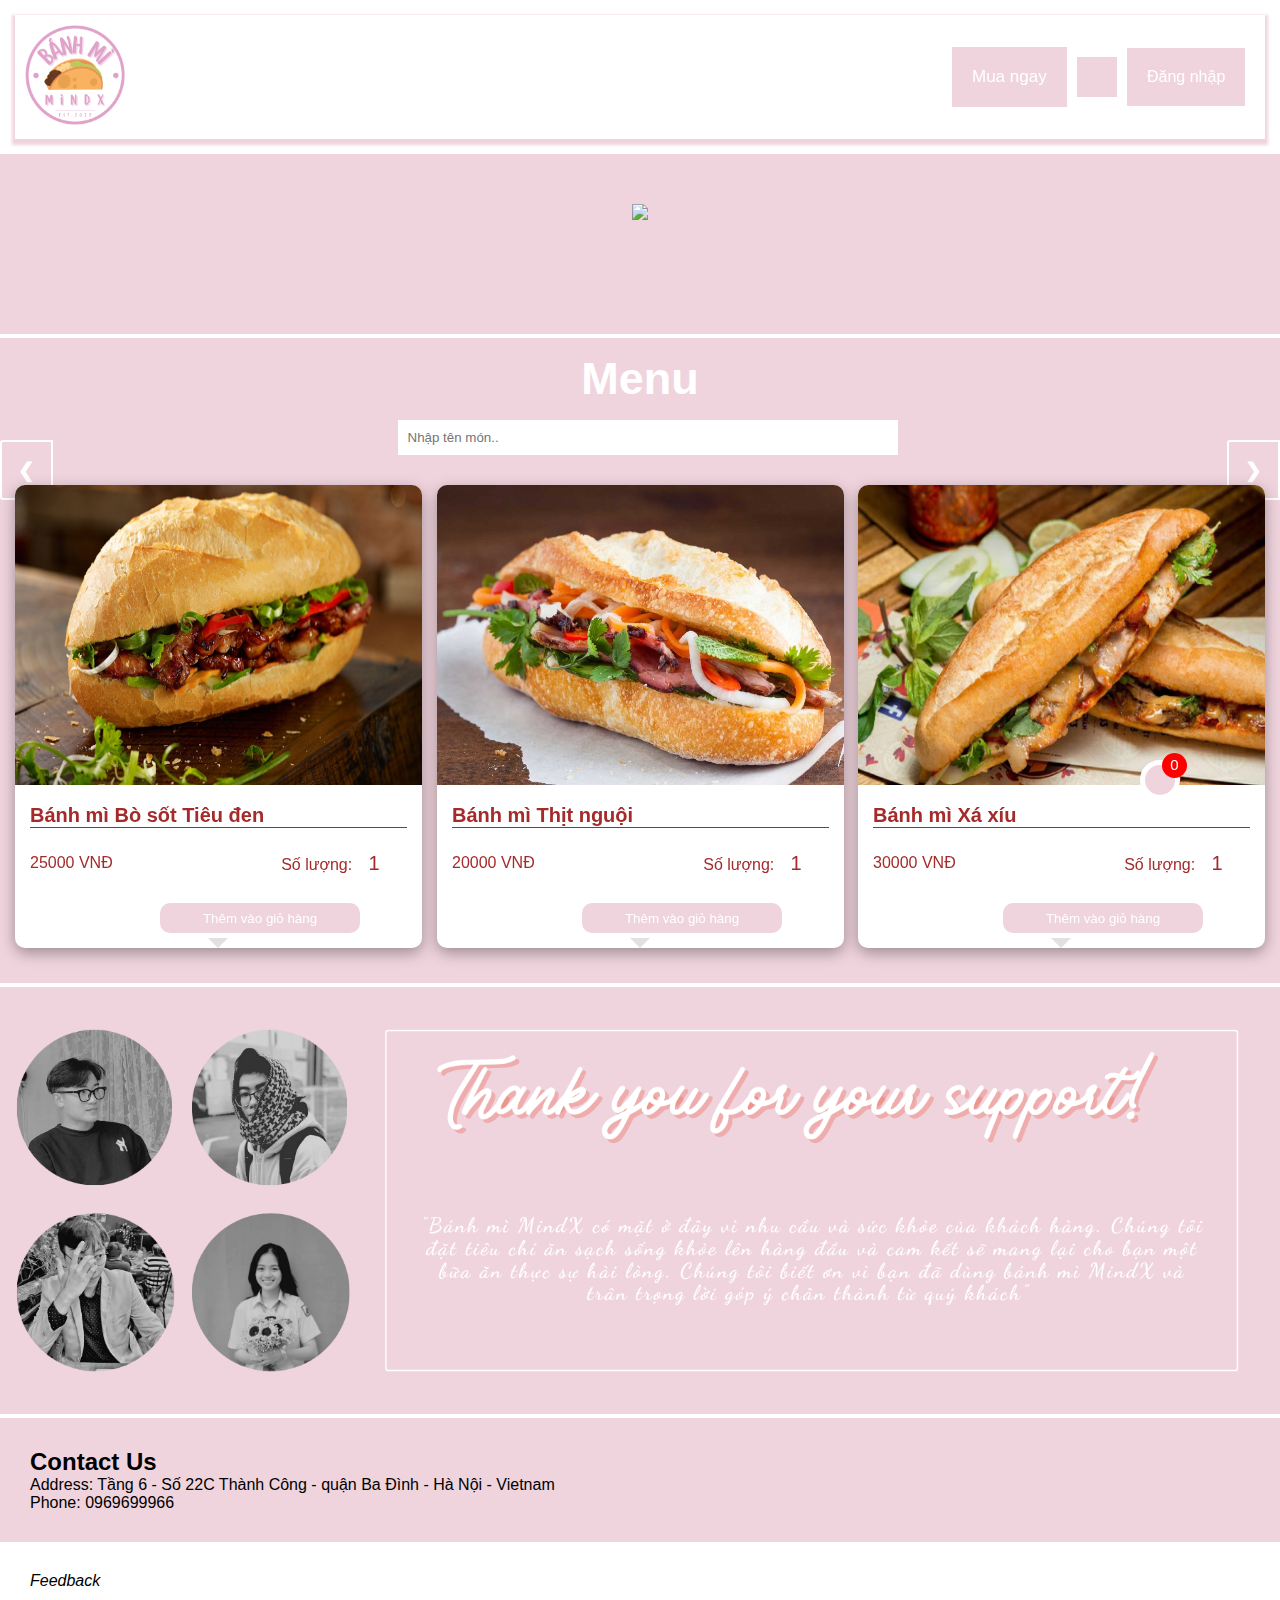
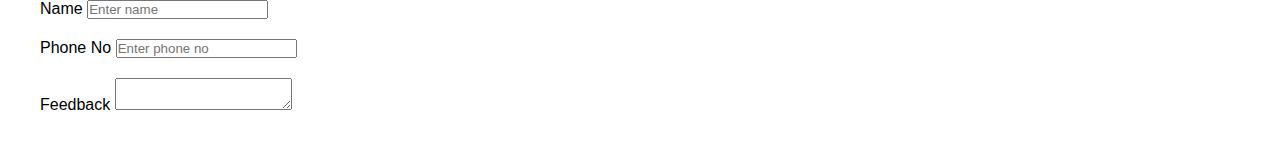
==== index.html @ 98847968 "sang update" ====
<!DOCTYPE html>
<html lang="en">
<head>
    <meta charset="UTF-8">
    <meta http-equiv="X-UA-Compatible" content="IE=edge">
    <meta name="viewport" content="width=device-width, initial-scale=1.0">
    <link rel="stylesheet" href="style.css">
    <link rel="preconnect" href="https://fonts.googleapis.com">
    <link rel="preconnect" href="https://fonts.googleapis.com">
    <link rel="preconnect" href="https://fonts.gstatic.com" crossorigin>
    <link href="https://fonts.googleapis.com/css2?family=Ibarra+Real+Nova:ital,wght@0,400;0,500;0,600;1,400;1,500&family=Montserrat:wght@300;400;500&family=Poppins:wght@200;300&family=Roboto:wght@100&display=swap" rel="stylesheet">    <title>Document</title>
    <link rel="stylesheet" href="https://cdnjs.cloudflare.com/ajax/libs/font-awesome/6.1.2/css/all.min.css" integrity="sha512-1sCRPdkRXhBV2PBLUdRb4tMg1w2YPf37qatUFeS7zlBy7jJI8Lf4VHwWfZZfpXtYSLy85pkm9GaYVYMfw5BC1A==" crossorigin="anonymous" referrerpolicy="no-referrer" />
</head>
<body> 
    <header>
        <div class="taskbar-container">
            <a href="#">
            <div class = "logo">
            <img src = "./image/logo.png">
                </div>
            </a>
        
        <div class = "taskbar"> 
            <ul>
            <li><button id="buy" onClick="document.getElementById('menu').scrollIntoView();">Mua ngay</button></li>
            <li><button id="search" onClick="document.getElementById('menu').scrollIntoView();"><i class="fa-solid fa-magnifying-glass"></i></button></li>
            <li><a id = "loginBtn"  href="./login/login.html">Đăng nhập</a></li>
                <div class="cart">
                <a href="./cart.html" target="_blank">
                    <i class="fa-solid fa-cart-shopping"></i>
                </a>
                <div class="cartAmount">0</div>
            
                </div>  
        
        </div>
        </div>

    </header>
    <div class = "content">
        <div class = "introslide">
            <div class = "slideshow">
                <img src = "https://i.ytimg.com/vi/emuw7aCP5E4/maxresdefault.jpg">
            </div>
            <div class = "slideshow">
                <img src = "https://cdn.brvn.vn/topics/1280px/2020/24310_24310_F&B-VuaBanhMi_Ava_2.jpg">
            </div>
            <div class = "slideshow">
                <img src = "https://banhmipho.vn/wp-content/uploads/2020/09/khuyen-mai-banner.jpg">
            </div>
            <div class = "slideshow">
                <img src = "https://cdn.24h.com.vn/upload/3-2022/images/2022-07-14/Banh-mi-diem-nhan-doc-dao-cua-am-thuc-duong-pho-Viet-Nam-2-1657769244-963-width800height450.jpg">
            </div>
            <a class="prev" onclick="plusSlides(-1)">&#10094;</a>
            <a class="next" onclick="plusSlides(1)">&#10095;</a>
        </div>
        
        <div class = "option">
            
        
        </div>
        
        
    </div>

    

    <div class="menu" id="menu">
        <div class="title">
            <h2>Menu</h2>
          </div>
          <div class="search_bar" id="search_bar">
            <i class="fa-solid fa-magnifying-glass"></i>
            <input placeholder="Nhập tên món.." id="searchbar" oninput="filterFunc()" type="search"/>
        </div>
          <div class="menu_items"></div>
      </div>
    
    <div class = "moreinfo">
        <img src="./image/about.png" alt="about">

    </div>

    <div class = "contact">
        <h2>Contact Us</h2>
        <div>Address: Tầng 6 - Số 22C Thành Công - quận Ba Đình - Hà Nội - Vietnam</div>
        <div>Phone: 0969699966</div>
    </div>

    <div class = "feedback">
        <div class = "title">Feedback</div>
        <form>
            <div class = "fb">
                <label for="name">Name</label>
                <input id = "name" type="text" placeholder="Enter name">    
            </div>
            <div class = "fb">
                <label for="phone">Phone No</label>
                <input id = "phone" type="number" placeholder="Enter phone no">    
            </div>
            <div class = "fb">
                <label for="content">Feedback</label>
                <textarea id = "content"></textarea>     
            </div>
        </form>
    </div>
    <script src="./data.js"></script>
    <script src = ./app.js></script>
    <script src="./search.js"></script>
</body>
</html>
---- style.css ----
* {
  margin: 0;
  padding: 0;
  box-sizing: border-box;
  font-family: "Mulish", sans-serif;
}

html {
  scroll-behavior: smooth;
}

.taskbar-container {
  display: flex;
  justify-content: space-between;
  background-color: white;
  margin: 15px;
  padding: 10px;
  box-shadow: #f0d4dd 0px 3px 3px 3px;
}

.logo img {
  width: 100px;
  height: 100px;
}

.taskbar {
  display: flex;
  flex-direction: row;
  justify-content: space-between;
  align-items: center;
}

.cart {
  z-index: 1;
  position: fixed;
  bottom: 100px;
  right: 100px;
  background-color: #f0d4dd;
  color: white;
  font-size: 25px;
  padding: 15px;
  border-radius: 50%;
  border: 5px solid white;
}

.cartAmount {
  height: 25px;
  width: 25px;
  position: absolute;
  background-color: red;
  color: white;
  top: -12px;
  right: -12px;
  font-size: 15px;
  padding: 3px;
  border-radius: 50%;
  text-align: center;
}

.taskbar ul {
  display: flex;
  align-items: center;
}

.taskbar ul li {
  color: white;
  background-color: #f0d4dd;
  margin-right: 10px;
  border: none;
  cursor: pointer;
  list-style: none;
}

#buy,
#search,
#loginBtn {
  display: flex;
  padding: 20px;
}

.taskbar ul li {
  display: inline-block;
  vertical-align: middle;
  -webkit-transform: perspective(1px) translateZ(0);
  transform: perspective(1px) translateZ(0);
  box-shadow: 0 0 1px rgba(0, 0, 0, 0);
  position: relative;
}

.taskbar ul li:before {
  z-index: -1;
  content: "";
  position: absolute;
  border: #f0d4dd solid 4px;
  top: 0;
  right: 0;
  bottom: 0;
  left: 0;
  -webkit-transition-duration: 0.3s;
  transition-duration: 0.3s;
  -webkit-transition-property: top, right, bottom, left;
  transition-property: top, right, bottom, left;
}

.taskbar ul li:hover:before,
.taskbar ul li:focus:before,
.taskbar ul li:active:before {
  top: -8px;
  right: -8px;
  bottom: -8px;
  left: -8px;
}

#buy {
  color: white;
  background-color: #f0d4dd;
  border: none;
  font-size: 17px;
  cursor: pointer;
}

#search {
  color: white;
  background-color: #f0d4dd;
  border: none;
  font-size: 17px;
  cursor: pointer;
}

.content {
  padding: 50px;
  text-align: center;
  background: #efd4dd;
}

.content .name {
  font-size: 80px;
  font-weight: bold;
  text-align: center;
}
.content .intro {
  font-size: 40px;
  text-align: center;
}

.content .slideshow {
  display: none;
}

.prev,
.next {
  cursor: pointer;
  position: absolute;
  top: 50%;
  width: auto;
  margin-top: -10px;
  padding: 16px;
  color: white;
  font-weight: bold;
  font-size: 20px;
  border-radius: 0 3px 3px 0;
  border: 2px solid white;
}

.next {
  right: 0;
  border-radius: 3px 0 0 3px;
}

.prev {
  left: 0;
  border-radius: 3px 0 0 3px;
}

.prev:hover,
.next:hover {
  background-color: hwb(23 89% 8%);
}

.content .macarons {
  width: 60%;
}

.content .option {
  padding: 30px;
}

.moreinfo img {
  width: 100%;
  margin-top: 4px;
}

.contact {
  background-color: #efd4dd;
  padding: 30px;
}

.feedback {
  padding: 30px;
}

.feedback .fb {
  padding: 10px;
}

.feedback .title {
  font-style: italic;
}

.dropdown {
  float: left;
  overflow: hidden;
}

.menu {
  background-color: #f0d4dd;
  padding-bottom: 20px;
  margin-top: -1px;
}

.menu .title {
  text-align: center;
  margin-top: 5px;
  padding-top: 15px;
  color: white;
  font-size: 30px;
  font-weight: bold;
}

.search_bar {
  text-align: center;
  margin: 15px 0;
}

.search_bar i {
  margin-right: 15px;
  color: white;
}

.search_bar input {
  height: 35px;
  width: 500px;
  border: 10px solid white;
}

.menu_items {
  display: grid;
  grid-template-columns: repeat(3, 1fr);
  grid-gap: 15px;
  padding-top: 15px;
  margin: 0 15px;
  margin: 15px;
}

.menu_items .item {
  background-color: white;
  overflow: hidden;
  border-radius: 10px;
  box-shadow: rgba(0, 0, 0, 0.35) 0px 5px 15px;
}

.menu_items .item {
  display: inline-block;
  vertical-align: middle;
  -webkit-transform: perspective(1px) translateZ(0);
  transform: perspective(1px) translateZ(0);
  position: relative;
  -webkit-transition-duration: 0.3s;
  transition-duration: 0.3s;
  -webkit-transition-property: transform;
  transition-property: transform;
}
.menu_items .item:before {
  position: absolute;
  z-index: -1;
  content: "";
  left: calc(50% - 10px);
  bottom: 0;
  border-style: solid;
  border-width: 10px 10px 0 10px;
  border-color: #e1e1e1 transparent transparent transparent;
  -webkit-transition-duration: 0.3s;
  transition-duration: 0.3s;
  -webkit-transition-property: transform;
  transition-property: transform;
}
.menu_items .item:hover,
.menu_items .item:focus,
.menu_items .item:active {
  -webkit-transform: translateY(-10px);
  transform: translateY(-10px);
}
.menu_items .item:hover:before,
.menu_items .item:focus:before,
.menu_items .item:active:before {
  -webkit-transform: translateY(10px);
  transform: translateY(10px);
}

.menu_items .item .item_photo img {
  width: 100%;
  height: 300px;
}

.menu_items .item .item-info {
  display: flex;
  flex-direction: column;
  padding: 15px;
}

.menu_items .item .item-info .item-name {
  font-weight: bold;
  margin-bottom: 15px;
  font-size: 20px;
  color: brown;
  border-bottom: 1px solid brown;
}

.bot-info {
  display: flex;
  justify-content: space-between;
  align-items: center;
  color: brown;
}

.item-info .add {
  width: 200px;
  height: 30px;
  margin-top: 20px;
  margin-left: 130px;
  color: white;
  background-color: #f0d4dd;
  border: none;
  cursor: pointer;
  border-radius: 10px;
}

.item-info .add {
  display: inline-block;
  vertical-align: middle;
  -webkit-transform: perspective(1px) translateZ(0);
  transform: perspective(1px) translateZ(0);
  box-shadow: 0 0 1px rgba(0, 0, 0, 0);
  -webkit-transition-duration: 0.3s;
  transition-duration: 0.3s;
  -webkit-transition-property: transform;
  transition-property: transform;
}
.item-info .add:hover,
.item-info .add:focus,
.item-info .add:active {
  -webkit-transform: scale(1.1);
  transform: scale(1.1);
}

.quantity {
  text-align: center;
  width: 50px;
  height: 40px;
  font-size: 20px;
  color: brown;
  border: none;
}

.shopping-cart {
  display: grid;
  grid-template-columns: repeat(1, 320px);
  justify-content: center;
  gap: 15px;
}

a {
  text-decoration: none;
  cursor: pointer;
  color: inherit;
}

.hidden {
  display: none;
}

/* CART CSS */

.text-center {
  text-align: center;
  margin-bottom: 20px;
}

.homeBtn {
  background-color: #212529;
  color: white;
  border: none;
  padding: 6px;
  border-radius: 3px;
  cursor: pointer;
  margin-top: 10px;
}

.checkout {
  background-color: greenyellow;
  border: none;
}

.removeAll {
  background-color: red;
  border: 5px solid red;
}

.title-price {
  display: flex;
  align-items: center;
  gap: 10px;
}

.cart-item-price {
  background-color: white;
  color: white;
  border-radius: 4px;
  padding: 3px 6px;
}

.cart-items {
  border: 5px solid #f0d4dd;
  border-radius: 5px;
  display: flex;
}

.title-price-x {
  width: 195px;
  display: flex;
  align-items: center;
  justify-content: space-between;
}

.title-price-x p {
  cursor: pointer;
  margin: 3px;
  color: #e06c91;
}

.cart-banner {
  display: flex;
  margin-top: 120px;
  align-items: center;
  justify-content: space-around;
}

.payment img {
  width: 400px;
  height: 130px;
}

.apps img {
  width: 400px;
  height: 130px;
}
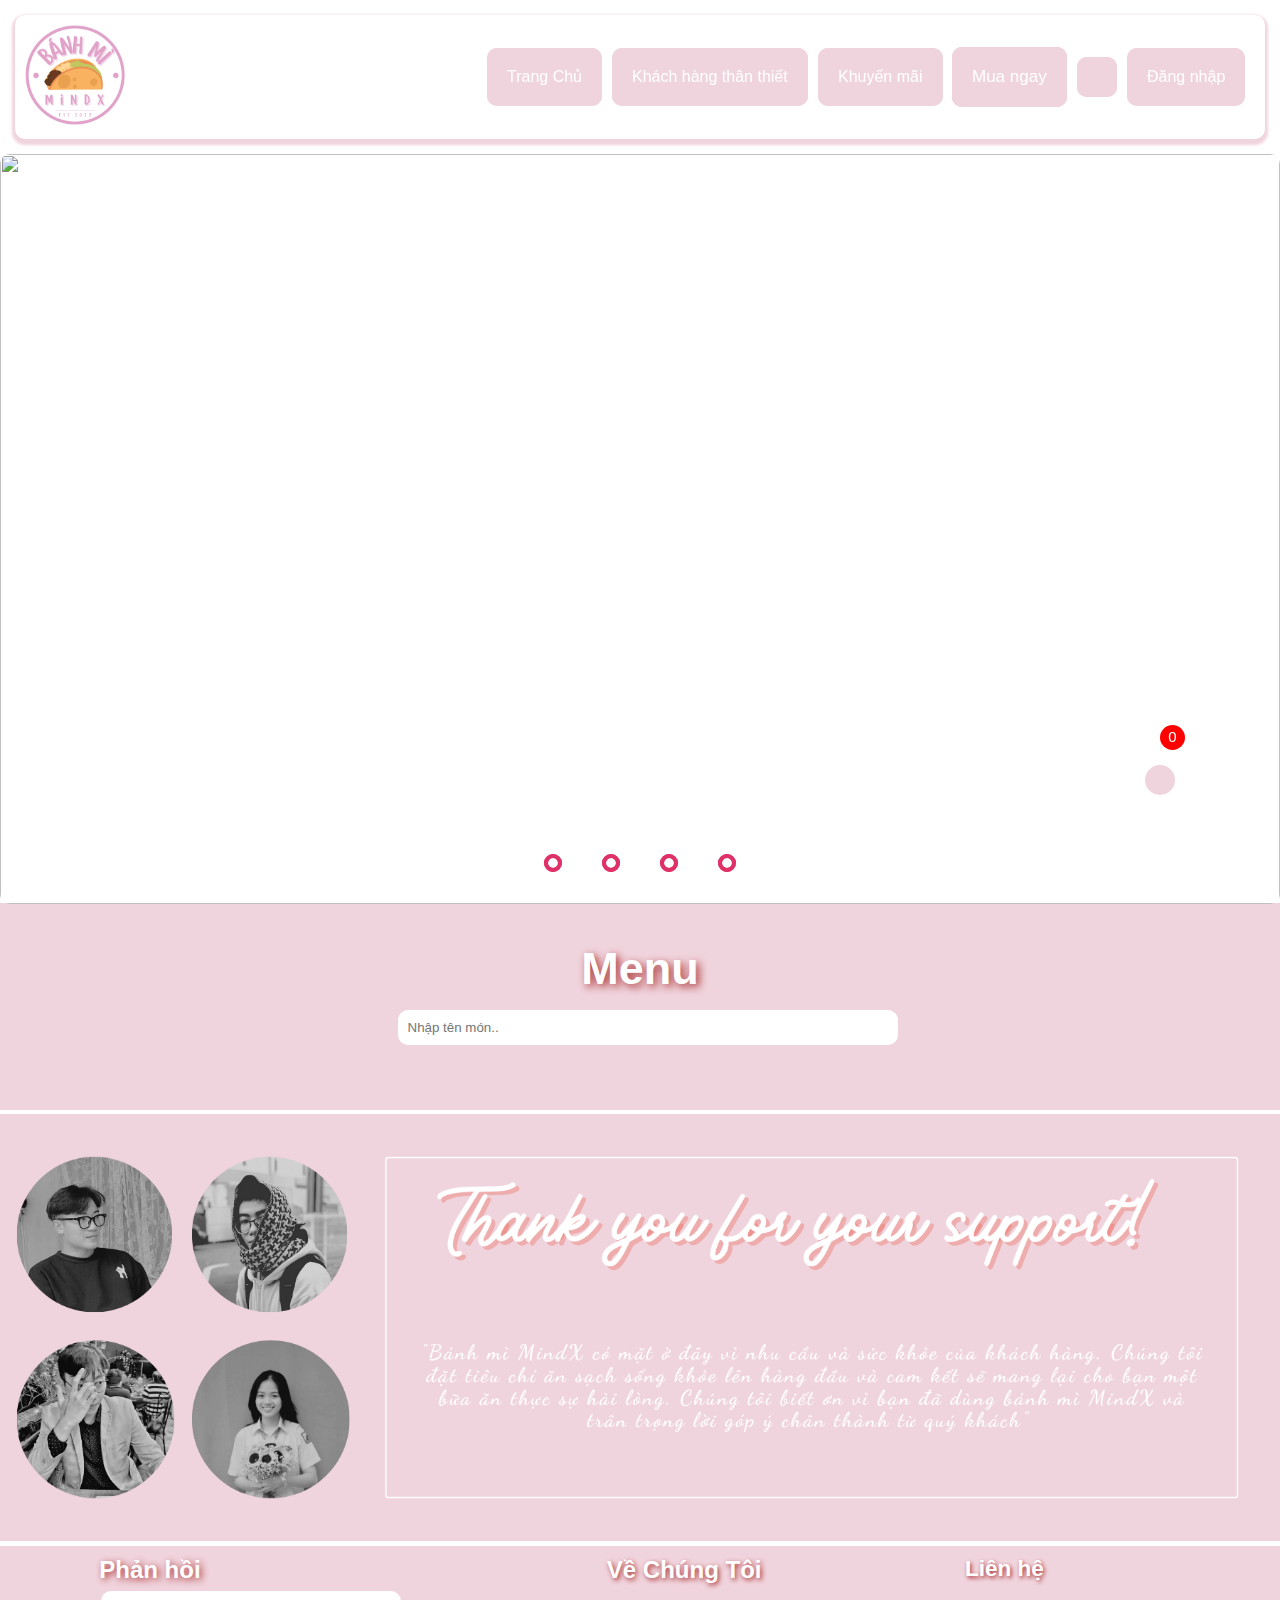
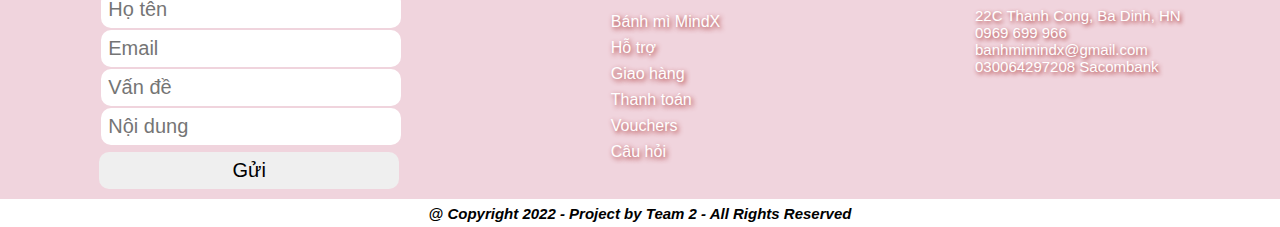
==== commit cbc07e85: "update login" ====
--- a/index.html
+++ b/index.html
@@ -8,8 +8,9 @@
     <link rel="preconnect" href="https://fonts.googleapis.com">
     <link rel="preconnect" href="https://fonts.googleapis.com">
     <link rel="preconnect" href="https://fonts.gstatic.com" crossorigin>
-    <link href="https://fonts.googleapis.com/css2?family=Ibarra+Real+Nova:ital,wght@0,400;0,500;0,600;1,400;1,500&family=Montserrat:wght@300;400;500&family=Poppins:wght@200;300&family=Roboto:wght@100&display=swap" rel="stylesheet">    <title>Document</title>
+    <link href="https://fonts.googleapis.com/css2?family=Ibarra+Real+Nova:ital,wght@0,400;0,500;0,600;1,400;1,500&family=Montserrat:wght@300;400;500&family=Poppins:wght@200;300&family=Roboto:wght@100&display=swap" rel="stylesheet">    
     <link rel="stylesheet" href="https://cdnjs.cloudflare.com/ajax/libs/font-awesome/6.1.2/css/all.min.css" integrity="sha512-1sCRPdkRXhBV2PBLUdRb4tMg1w2YPf37qatUFeS7zlBy7jJI8Lf4VHwWfZZfpXtYSLy85pkm9GaYVYMfw5BC1A==" crossorigin="anonymous" referrerpolicy="no-referrer" />
+    <title>Bánh mì MindX</title>
 </head>
 <body> 
     <header>
@@ -22,9 +23,12 @@
         
         <div class = "taskbar"> 
             <ul>
-            <li><button id="buy" onClick="document.getElementById('menu').scrollIntoView();">Mua ngay</button></li>
-            <li><button id="search" onClick="document.getElementById('menu').scrollIntoView();"><i class="fa-solid fa-magnifying-glass"></i></button></li>
-            <li><a id = "loginBtn"  href="./login/login.html">Đăng nhập</a></li>
+                <li><a id="home" href="./index.html">Trang Chủ</a></li>
+                <li><a id="membership"   href="./member.html">Khách hàng thân thiết</a></li>
+                <li><a id="sale" href="./sale.html">Khuyến mãi</a></li>
+                <li><button id="buy" onClick="document.getElementById('menu').scrollIntoView();">Mua ngay</button></li>
+                <li><button id="search" onClick="document.getElementById('menu').scrollIntoView();"><i class="fa-solid fa-magnifying-glass"></i></button></li>
+                <li><a id = "loginBtn"  href="./login/login.html">Đăng nhập</a></li>
                 <div class="cart">
                 <a href="./cart.html" target="_blank">
                     <i class="fa-solid fa-cart-shopping"></i>
@@ -37,33 +41,49 @@
         </div>
 
     </header>
-    <div class = "content">
-        <div class = "introslide">
-            <div class = "slideshow">
-                <img src = "https://i.ytimg.com/vi/emuw7aCP5E4/maxresdefault.jpg">
-            </div>
-            <div class = "slideshow">
-                <img src = "https://cdn.brvn.vn/topics/1280px/2020/24310_24310_F&B-VuaBanhMi_Ava_2.jpg">
-            </div>
-            <div class = "slideshow">
-                <img src = "https://banhmipho.vn/wp-content/uploads/2020/09/khuyen-mai-banner.jpg">
-            </div>
-            <div class = "slideshow">
-                <img src = "https://cdn.24h.com.vn/upload/3-2022/images/2022-07-14/Banh-mi-diem-nhan-doc-dao-cua-am-thuc-duong-pho-Viet-Nam-2-1657769244-963-width800height450.jpg">
-            </div>
-            <a class="prev" onclick="plusSlides(-1)">&#10094;</a>
-            <a class="next" onclick="plusSlides(1)">&#10095;</a>
+    
+    <!--image slider start-->
+    <div class="slider">
+        <div class="slides">
+          <!--radio buttons start-->
+          <input type="radio" name="radio-btn" id="radio1">
+          <input type="radio" name="radio-btn" id="radio2">
+          <input type="radio" name="radio-btn" id="radio3">
+          <input type="radio" name="radio-btn" id="radio4">
+          <!--radio buttons end-->
+          <!--slide images start-->
+          <div class="slide first">
+            <img src="./image/banner-1.png" alt="">
+          </div>
+          <div class="slide">
+            <img src="./image/banner-2.png" alt="">
+          </div>
+          <div class="slide">
+            <img src="./image/banner-3.png" alt="">
+          </div>
+          <div class="slide">
+            <img src="./image/banner-4.png" alt="">
+          </div>
+          <!--slide images end-->
+          <!--automatic navigation start-->
+          <div class="navigation-auto">
+            <div class="auto-btn1"></div>
+            <div class="auto-btn2"></div>
+            <div class="auto-btn3"></div>
+            <div class="auto-btn4"></div>
+          </div>
+          <!--automatic navigation end-->
         </div>
-        
-        <div class = "option">
-            
-        
+        <!--manual navigation start-->
+        <div class="navigation-manual">
+          <label for="radio1" class="manual-btn"></label>
+          <label for="radio2" class="manual-btn"></label>
+          <label for="radio3" class="manual-btn"></label>
+          <label for="radio4" class="manual-btn"></label>
         </div>
-        
-        
-    </div>
-
-    
+        <!--manual navigation end-->
+      </div>
+      <!--image slider end-->
 
     <div class="menu" id="menu">
         <div class="title">
@@ -81,31 +101,67 @@
 
     </div>
 
-    <div class = "contact">
-        <h2>Contact Us</h2>
-        <div>Address: Tầng 6 - Số 22C Thành Công - quận Ba Đình - Hà Nội - Vietnam</div>
-        <div>Phone: 0969699966</div>
-    </div>
-
-    <div class = "feedback">
-        <div class = "title">Feedback</div>
-        <form>
-            <div class = "fb">
-                <label for="name">Name</label>
-                <input id = "name" type="text" placeholder="Enter name">    
+    <footer class="main-footer">
+        <div class="contact">
+          <h2 class="contact-title">Phản hồi</h2>
+          <form action="type">
+            <input type="text" placeholder="Họ tên" class="contact-name" />
+            <input type="text" placeholder="Email" class="contact-email" />
+            <input
+              type="text"
+              placeholder="Vấn đề"
+              class="contact-problem"
+            />
+            <input
+              type="text"
+              placeholder="Nội dung"
+              class="contact-message"
+            />
+            <button type="submit" class="contact-send">Gửi</button>
+          </form>
+        </div>
+        <div class="about">
+          <h2>Về Chúng Tôi</h2>
+          <a href="#" class="ab-banhmimindx">Bánh mì MindX</a>
+          <a href="#" class="ab-support">Hỗ trợ</a>
+          <a href="#" class="ab-shipment">Giao hàng</a>
+          <a href="#" class="ab-payment">Thanh toán</a>
+          <a href="#" class="ab-vouchers">Vouchers</a>
+          <a href="#" class="ab-help">Câu hỏi</a>
+        </div>
+        <div class="about-banhmimindx">
+            <h2>Liên hệ</h2>
+          <div class="about-us">
+            <div class="clf-location">
+              <i class="fa-solid fa-location-dot"></i>   22C Thanh Cong, Ba
+              Dinh, HN
             </div>
-            <div class = "fb">
-                <label for="phone">Phone No</label>
-                <input id = "phone" type="number" placeholder="Enter phone no">    
+            <div class="clf-number">
+              <i class="fa-solid fa-phone"></i></i>   0969 699 966
             </div>
-            <div class = "fb">
-                <label for="content">Feedback</label>
-                <textarea id = "content"></textarea>     
+            <div class="clf-email">
+              <i class="fa-solid fa-envelope"></i>   banhmimindx@gmail.com
             </div>
-        </form>
-    </div>
+            <div class="clf-donate">
+              <i class="fa-solid fa-circle-dollar-to-slot"></i>   030064297208
+              Sacombank
+            </div>
+          </div>
+          <div class="clf-socnet">
+            <ul>
+              <li class="facebook">
+                <i class="fa-brands fa-facebook-square"></i>
+              </li>
+              <li class="ig"><i class="fa-brands fa-instagram"></i></li>
+              <li class="twitter"><i class="fa-brands fa-twitter"></i></li>
+            </ul>
+          </div>
+        </div>
+      </footer>
+      <h4 class="team2">@ Copyright 2022 - Project by Team 2 - All Rights Reserved</h4>  
     <script src="./data.js"></script>
     <script src = ./app.js></script>
     <script src="./search.js"></script>
 </body>
-</html>+</html>
+
--- a/style.css
+++ b/style.css
@@ -9,6 +9,20 @@
   scroll-behavior: smooth;
 }
 
+body {
+  animation-name: fade;
+  animation-duration: 4s;
+}
+
+@keyframes fade {
+  from {
+    opacity: 0.5;
+  }
+  to {
+    opacity: 1;
+  }
+}
+
 .taskbar-container {
   display: flex;
   justify-content: space-between;
@@ -16,6 +30,7 @@
   margin: 15px;
   padding: 10px;
   box-shadow: #f0d4dd 0px 3px 3px 3px;
+  border-radius: 10px;
 }
 
 .logo img {
@@ -30,7 +45,7 @@
   align-items: center;
 }
 
-.cart {
+.cart a {
   z-index: 1;
   position: fixed;
   bottom: 100px;
@@ -41,16 +56,18 @@
   padding: 15px;
   border-radius: 50%;
   border: 5px solid white;
+  animation: glowing 1300ms infinite;
 }
 
 .cartAmount {
+  z-index: 1;
   height: 25px;
   width: 25px;
-  position: absolute;
+  position: fixed;
   background-color: red;
   color: white;
-  top: -12px;
-  right: -12px;
+  bottom: 150px;
+  right: 95px;
   font-size: 15px;
   padding: 3px;
   border-radius: 50%;
@@ -69,9 +86,22 @@
   border: none;
   cursor: pointer;
   list-style: none;
+  border-radius: 10px;
+}
+
+#buy {
+  animation: glowing 1300ms infinite;
 }
 
 #buy,
+#search {
+  border-radius: 10px;
+}
+
+#buy,
+#sale,
+#membership,
+#home,
 #search,
 #loginBtn {
   display: flex;
@@ -92,6 +122,7 @@
   content: "";
   position: absolute;
   border: #f0d4dd solid 4px;
+  border-radius: 10px;
   top: 0;
   right: 0;
   bottom: 0;
@@ -127,89 +158,115 @@
   cursor: pointer;
 }
 
-.content {
-  padding: 50px;
-  text-align: center;
-  background: #efd4dd;
-}
-
-.content .name {
-  font-size: 80px;
-  font-weight: bold;
-  text-align: center;
-}
-.content .intro {
-  font-size: 40px;
-  text-align: center;
-}
-
-.content .slideshow {
+/* automatic slideshow CSS */
+
+.slider {
+  width: 100%;
+  height: 750px;
+  border-radius: 10px;
+  overflow: hidden;
+}
+
+.slides {
+  width: 500%;
+  height: 800px;
+  display: flex;
+}
+
+.slides input {
   display: none;
 }
 
-.prev,
-.next {
-  cursor: pointer;
+.slide {
+  width: 20%;
+  transition: 2s;
+}
+
+.slide img {
+  width: 100%;
+  height: 750px;
+}
+
+.navigation-manual {
   position: absolute;
-  top: 50%;
-  width: auto;
-  margin-top: -10px;
-  padding: 16px;
-  color: white;
-  font-weight: bold;
-  font-size: 20px;
-  border-radius: 0 3px 3px 0;
-  border: 2px solid white;
-}
-
-.next {
-  right: 0;
-  border-radius: 3px 0 0 3px;
-}
-
-.prev {
-  left: 0;
-  border-radius: 3px 0 0 3px;
-}
-
-.prev:hover,
-.next:hover {
-  background-color: hwb(23 89% 8%);
-}
-
-.content .macarons {
-  width: 60%;
-}
-
-.content .option {
-  padding: 30px;
-}
+  width: 100%;
+  margin-top: -100px;
+  display: flex;
+  justify-content: center;
+}
+
+.manual-btn {
+  border: 4px solid #e03068;
+  padding: 5px;
+  border-radius: 10px;
+  cursor: pointer;
+  transition: 1s;
+}
+
+.manual-btn:not(:last-child) {
+  margin-right: 40px;
+}
+
+.manual-btn:hover {
+  background: #e03068;
+}
+
+#radio1:checked ~ .first {
+  margin-left: 0;
+}
+
+#radio2:checked ~ .first {
+  margin-left: -20%;
+}
+
+#radio3:checked ~ .first {
+  margin-left: -40%;
+}
+
+#radio4:checked ~ .first {
+  margin-left: -60%;
+}
+
+.navigation-auto {
+  position: absolute;
+  display: flex;
+  width: 100%;
+  justify-content: center;
+  margin-top: 700px;
+}
+
+.navigation-auto div {
+  border: 4px solid #e03068;
+  padding: 5px;
+  border-radius: 10px;
+  transition: 1s;
+}
+
+.navigation-auto div:not(:last-child) {
+  margin-right: 40px;
+}
+
+#radio1:checked ~ .navigation-auto .auto-btn1 {
+  background: #e03068;
+}
+
+#radio2:checked ~ .navigation-auto .auto-btn2 {
+  background: #e03068;
+}
+
+#radio3:checked ~ .navigation-auto .auto-btn3 {
+  background: #e03068;
+}
+
+#radio4:checked ~ .navigation-auto .auto-btn4 {
+  background: #e03068;
+}
+
+/* ==================== */
 
 .moreinfo img {
   width: 100%;
   margin-top: 4px;
-}
-
-.contact {
-  background-color: #efd4dd;
-  padding: 30px;
-}
-
-.feedback {
-  padding: 30px;
-}
-
-.feedback .fb {
-  padding: 10px;
-}
-
-.feedback .title {
-  font-style: italic;
-}
-
-.dropdown {
-  float: left;
-  overflow: hidden;
 }
 
 .menu {
@@ -220,11 +277,11 @@
 
 .menu .title {
   text-align: center;
-  margin-top: 5px;
-  padding-top: 15px;
+  padding-top: 40px;
   color: white;
   font-size: 30px;
   font-weight: bold;
+  text-shadow: brown 0.1em 0.1em 0.3em;
 }
 
 .search_bar {
@@ -234,13 +291,16 @@
 
 .search_bar i {
   margin-right: 15px;
-  color: white;
+  font-size: 20px;
+  color: white;
+  text-shadow: brown 0.1em 0.1em 0.3em;
 }
 
 .search_bar input {
   height: 35px;
   width: 500px;
   border: 10px solid white;
+  border-radius: 10px;
 }
 
 .menu_items {
@@ -260,7 +320,6 @@
 }
 
 .menu_items .item {
-  display: inline-block;
   vertical-align: middle;
   -webkit-transform: perspective(1px) translateZ(0);
   transform: perspective(1px) translateZ(0);
@@ -300,6 +359,7 @@
 .menu_items .item .item_photo img {
   width: 100%;
   height: 300px;
+  object-fit: cover;
 }
 
 .menu_items .item .item-info {
@@ -324,15 +384,14 @@
 }
 
 .item-info .add {
-  width: 200px;
   height: 30px;
-  margin-top: 20px;
-  margin-left: 130px;
+  margin: 20px 50px;
   color: white;
   background-color: #f0d4dd;
   border: none;
   cursor: pointer;
   border-radius: 10px;
+  animation: glowing 1300ms infinite;
 }
 
 .item-info .add {
@@ -379,6 +438,105 @@
   display: none;
 }
 
+/* Footer CSS */
+
+.main-footer {
+  padding-bottom: 10px;
+  margin: 1px 0;
+  display: flex;
+  justify-content: space-around;
+  background-color: #f0d4dd;
+}
+
+.contact {
+  margin-top: 10px;
+  display: flex;
+  flex-direction: column;
+}
+
+.contact .contact-title {
+  margin-bottom: 5px;
+  color: white;
+  text-shadow: brown 0.1em 0.1em 0.3em;
+}
+
+.contact form input {
+  display: flex;
+  flex-direction: column;
+  padding: 7px;
+  width: 300px;
+  font-size: 20px;
+  margin: 2px;
+  border-radius: 10px;
+  border: none;
+}
+
+.contact form .contact-send {
+  padding: 7px;
+  width: 300px;
+  font-size: 20px;
+  margin-top: 5px;
+  border-radius: 10px;
+  border: none;
+  cursor: pointer;
+}
+
+.main-footer .about {
+  display: flex;
+  flex-direction: column;
+  margin: 5px;
+  margin-top: 10px;
+  color: white;
+  text-shadow: brown 0.1em 0.1em 0.3em;
+}
+
+.main-footer .about h2 {
+  margin-bottom: 25px;
+}
+
+.main-footer .about a {
+  margin: 4px;
+}
+
+.main-footer .about-banhmimindx {
+  display: flex;
+  flex-direction: column;
+  font-size: 15px;
+  color: white;
+  text-shadow: brown 0.1em 0.1em 0.3em;
+}
+
+.main-footer .about-banhmimindx h2 {
+  margin-top: 10px;
+  margin-bottom: 25px;
+}
+
+.main-footer .about-banhmimindx .about-us i {
+  margin-right: 10px;
+  margin-bottom: 10px;
+}
+
+.main-footer .about-banhmimindx .clf-socnet ul {
+  list-style: none;
+  font-size: 30px;
+  display: flex;
+  justify-content: center;
+  margin: 20px;
+  border-radius: 10px;
+  color: white;
+}
+
+.main-footer .about-banhmimindx .clf-socnet ul li {
+  margin-right: 10px;
+}
+
+body h4 {
+  font-style: italic;
+  text-align: center;
+  padding: 5px;
+  font-size: 15px;
+}
+
 /* CART CSS */
 
 .text-center {
@@ -398,12 +556,17 @@
 
 .checkout {
   background-color: greenyellow;
-  border: none;
+  padding: 5px;
+  border: none;
+  cursor: pointer;
 }
 
 .removeAll {
   background-color: red;
-  border: 5px solid red;
+  padding: 5px;
+  cursor: pointer;
+  border-radius: 5px;
+  border: none;
 }
 
 .title-price {
@@ -417,12 +580,22 @@
   color: white;
   border-radius: 4px;
   padding: 3px 6px;
+  border: 2px solid #f0d4dd;
+  border-radius: 5px;
 }
 
 .cart-items {
   border: 5px solid #f0d4dd;
-  border-radius: 5px;
-  display: flex;
+  border-radius: 10px;
+  display: flex;
+  justify-content: center;
+  width: 400px;
+}
+
+.cart-items img {
+  object-fit: cover;
+  margin: 10px;
+  border-radius: 10px;
 }
 
 .title-price-x {
@@ -432,10 +605,23 @@
   justify-content: space-between;
 }
 
-.title-price-x p {
-  cursor: pointer;
+.title-price p {
   margin: 3px;
   color: #e06c91;
+  width: 180px;
+}
+
+#delete {
+  background-color: red;
+  padding: 5px;
+  text-align: center;
+  border-radius: 10px;
+  color: white;
+  cursor: pointer;
+}
+
+.details h3 {
+  font-size: 15px;
 }
 
 .cart-banner {
@@ -454,3 +640,104 @@
   width: 400px;
   height: 130px;
 }
+
+/* Membership CSS */
+
+.memberContent {
+  background-color: #efd4dd;
+  text-align: center;
+  font-size: 18px;
+}
+
+.memberContent .h1-1 {
+  padding-top: 100px;
+  padding-left: 100px;
+  font-weight: bolder;
+  font-family: "Times New Roman", Times, serif;
+  font-size: 50px;
+}
+
+.memberContent .h1-2 {
+  padding-left: 100px;
+  padding-top: 10px;
+  font-weight: bolder;
+  font-family: "Times New Roman", Times, serif;
+  font-size: 50px;
+  /* padding-bottom: 50px; */
+}
+
+.memberContent .memContent1 {
+  padding: 50px 50px 100px 100px;
+  color: rgb(17, 16, 16);
+  line-height: 40px;
+}
+
+.memberContent .memContent1 .memContent1-1,
+.memContent1-2,
+.memContent1-3 {
+  padding-bottom: 50px;
+}
+
+.memContent1-3 ul {
+  list-style-type: "→ ";
+  list-style-position: inside;
+}
+
+#memReg {
+  display: block;
+  width: 250px;
+  text-align: center;
+  animation: glowing 1300ms infinite;
+  background-color: white;
+  padding: 20px;
+  margin: auto;
+  border-radius: 10px;
+}
+
+@keyframes glowing {
+  0% {
+    background-color: #e03068;
+    box-shadow: 0 0 5px #e03068;
+  }
+  50% {
+    background-color: #e11157;
+    box-shadow: 0 0 20px #e11157;
+  }
+  100% {
+    background-color: #deb9c4;
+    box-shadow: 0 0 5px #deb9c4;
+  }
+}
+
+/* Sale CSS */
+
+.saleMenu {
+  display: grid;
+  grid-template-columns: repeat(3, 1fr);
+  gap: 30px;
+  padding: 40px;
+  background-color: #efd4dd;
+}
+
+.saleMenu .saleMenu1 .saleimg {
+  margin-bottom: 10px;
+}
+
+.saleimg img {
+  width: 100%;
+  height: 100%;
+  border-radius: 10px;
+  box-shadow: rgba(0, 0, 0, 0.35) 0px 5px 15px;
+}
+
+.saleMenu .saleMenu1 .saledes {
+  text-align: center;
+  line-height: 30px;
+}
+
+.saleMenu .saleMenu1 .saletit {
+  font-weight: bold;
+  border: 0.5px white solid;
+  border-radius: 10px;
+  box-shadow: rgba(0, 0, 0, 0.35) 0px 5px 15px;
+}
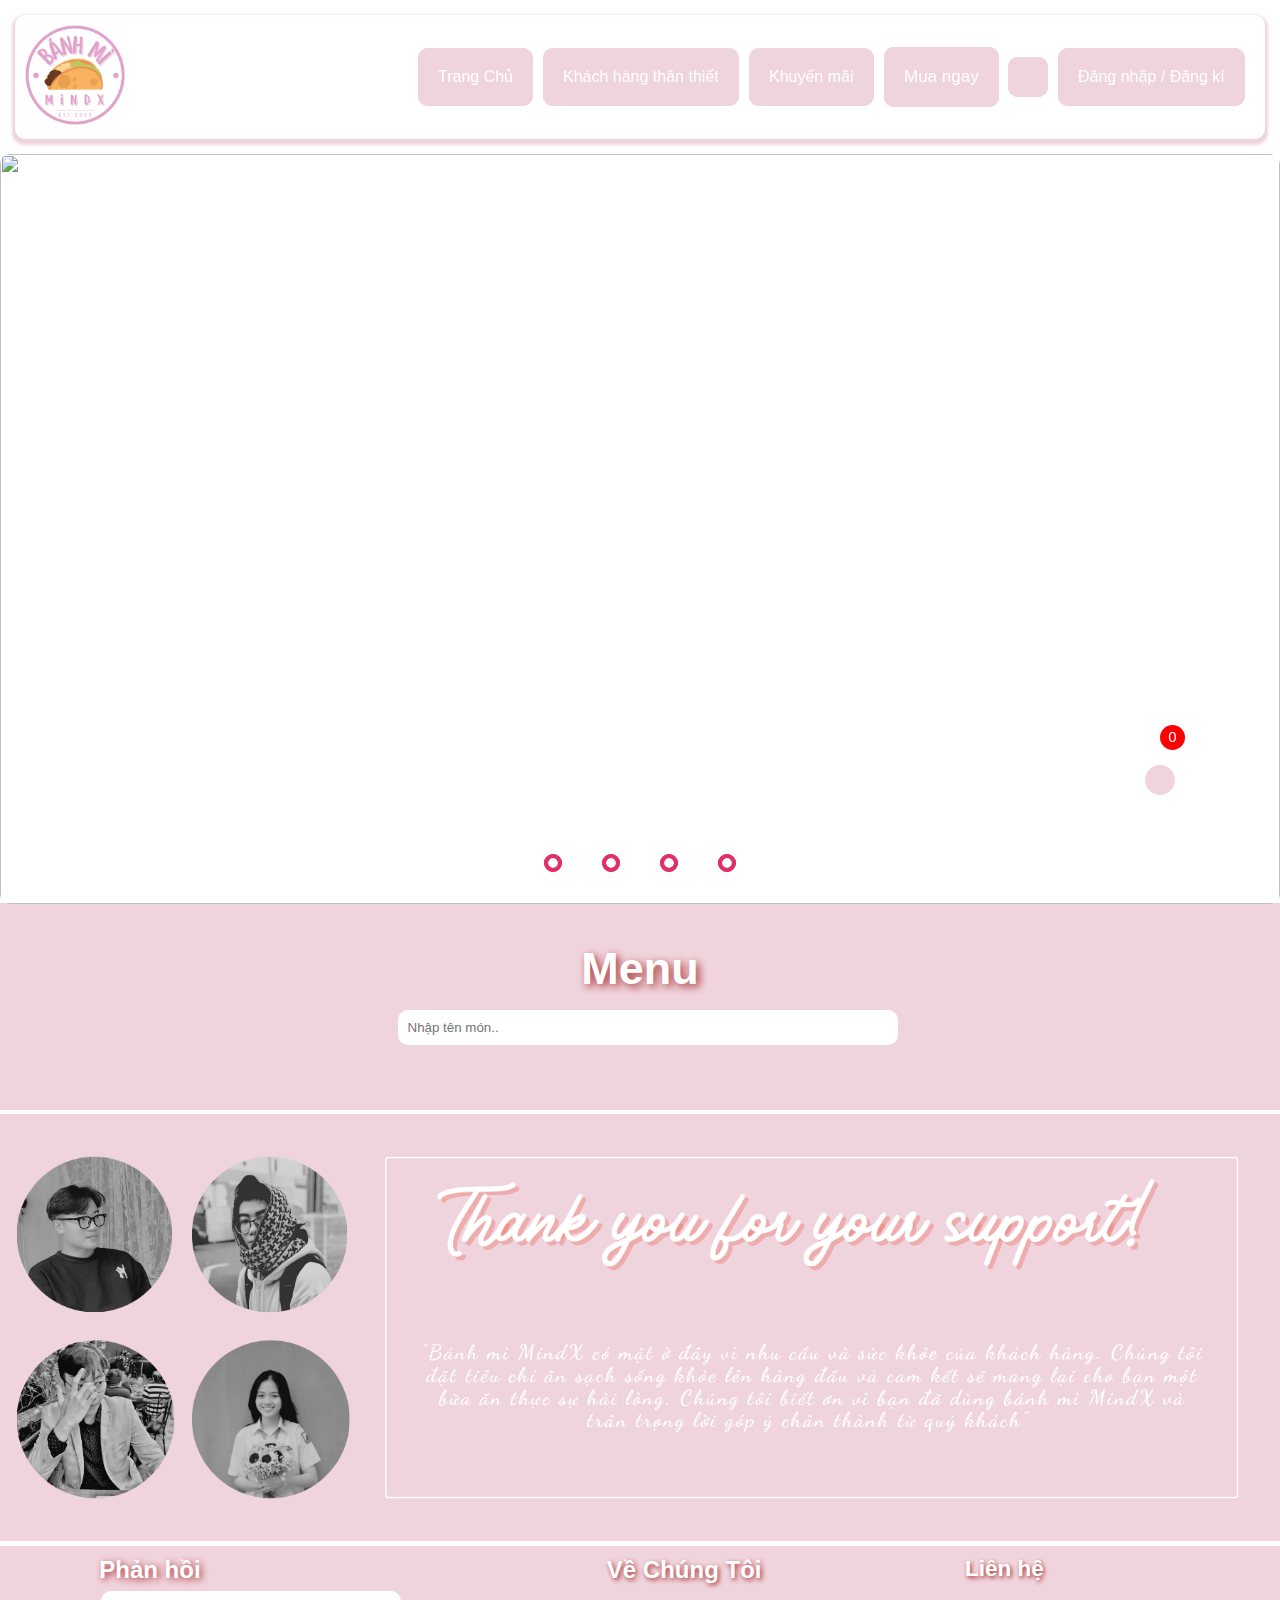
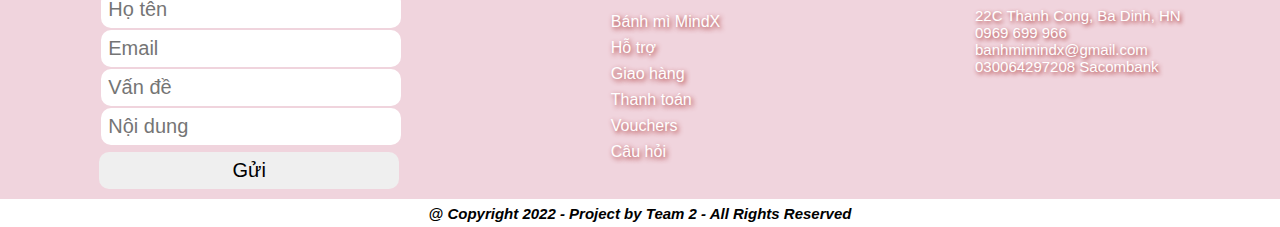
==== commit d23c1053: "final-update" ====
--- a/index.html
+++ b/index.html
@@ -28,7 +28,7 @@
                 <li><a id="sale" href="./sale.html">Khuyến mãi</a></li>
                 <li><button id="buy" onClick="document.getElementById('menu').scrollIntoView();">Mua ngay</button></li>
                 <li><button id="search" onClick="document.getElementById('menu').scrollIntoView();"><i class="fa-solid fa-magnifying-glass"></i></button></li>
-                <li><a id = "loginBtn"  href="./login/login.html">Đăng nhập</a></li>
+                <li><a id = "loginBtn"  href="./login/login.html">Đăng nhập / Đăng kí</a></li>
                 <div class="cart">
                 <a href="./cart.html" target="_blank">
                     <i class="fa-solid fa-cart-shopping"></i>
--- a/style.css
+++ b/style.css
@@ -306,9 +306,8 @@
 .menu_items {
   display: grid;
   grid-template-columns: repeat(3, 1fr);
-  grid-gap: 15px;
+  grid-gap: 20px;
   padding-top: 15px;
-  margin: 0 15px;
   margin: 15px;
 }
 
